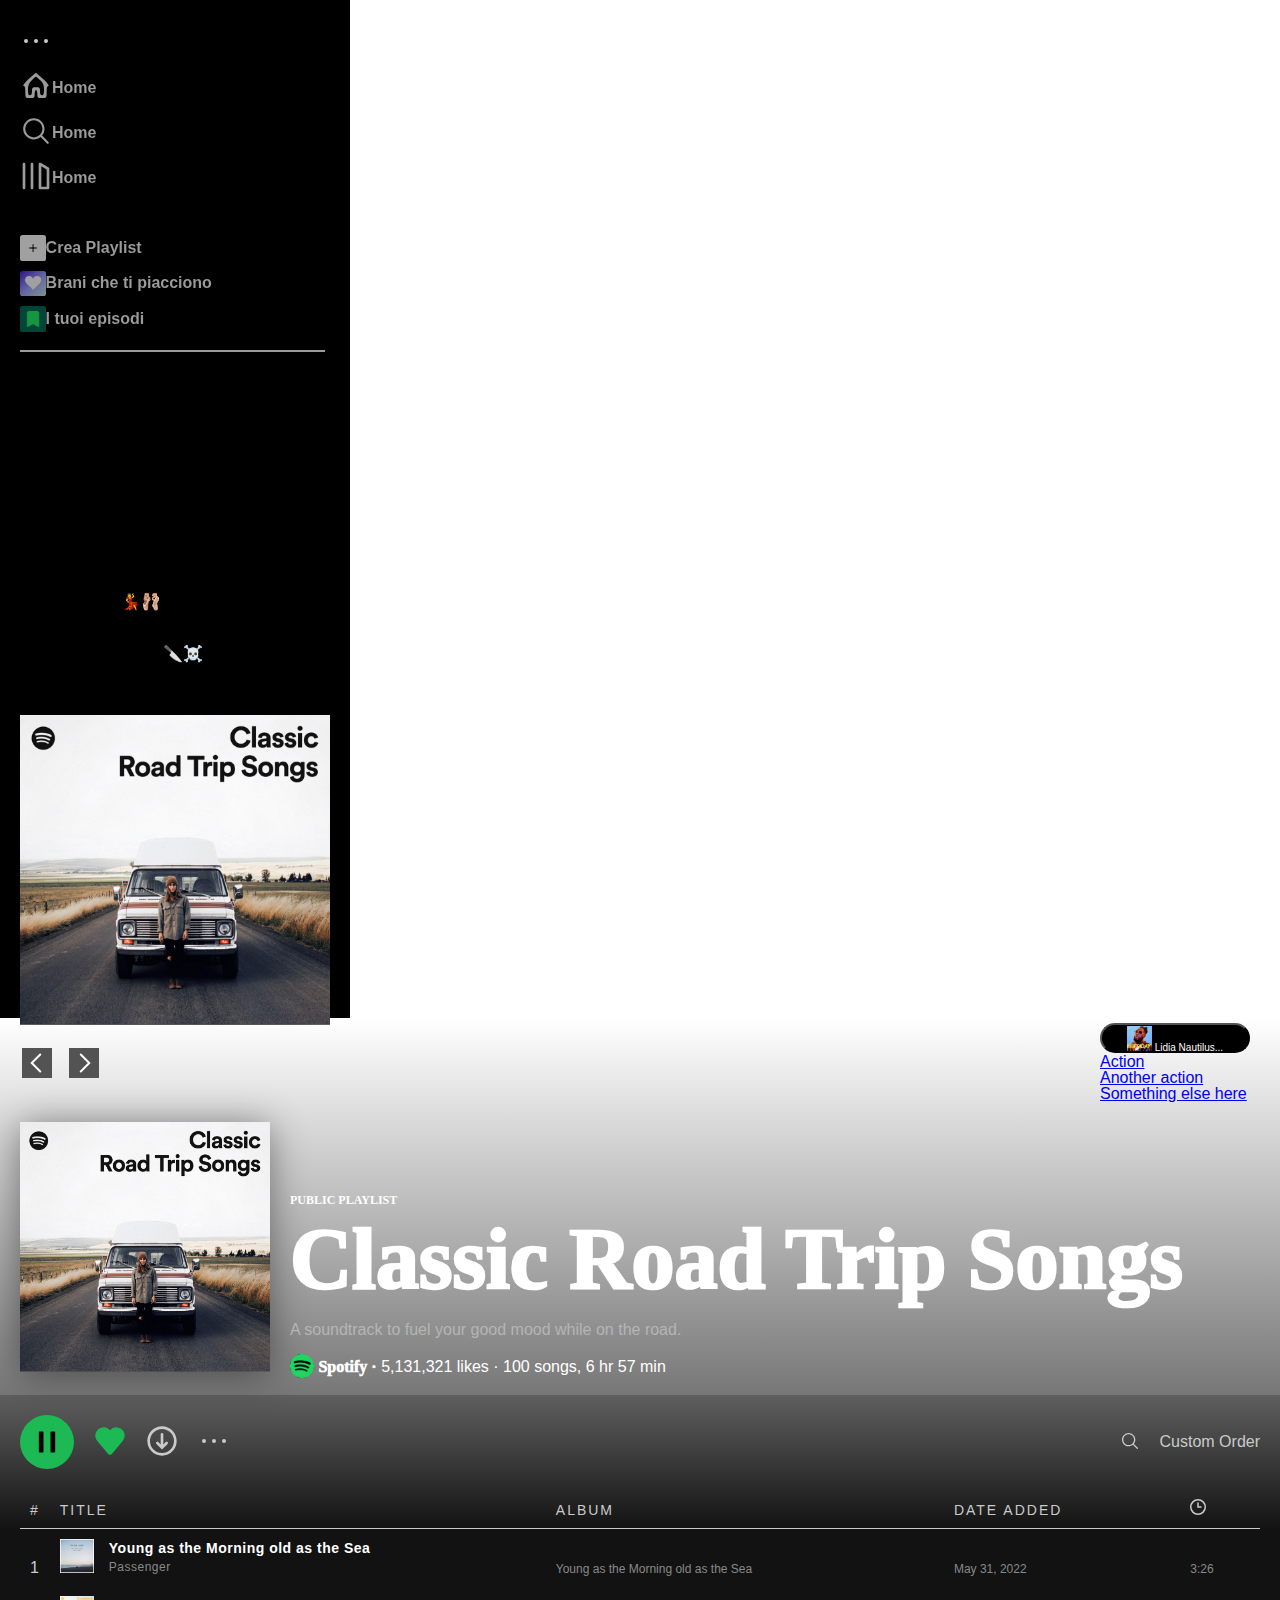
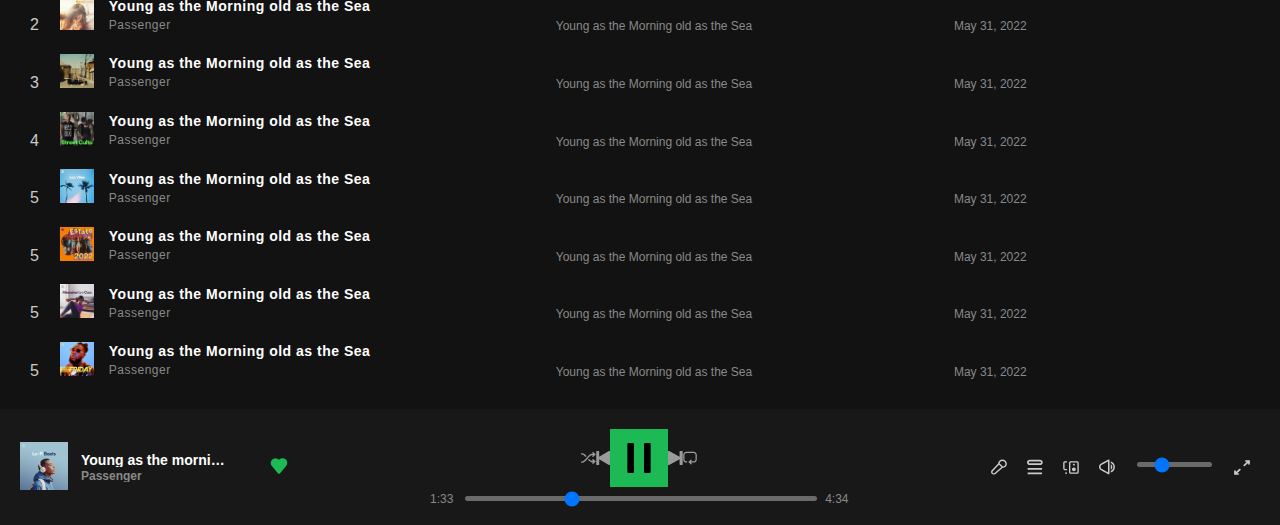
==== album.html @ cc56bc6f "asdas" ====
<!DOCTYPE html>
<html>

<head>
    <meta charset="UTF-8">
    <title>Spotify</title>
    <link rel="stylesheet" type="text/css" href="./assets/css/album.css">
    <link href="https://cdn.jsdelivr.net/npm/bootstrap@5.3.0-alpha3/dist/css/bootstrap.min.css" rel="stylesheet"
        integrity="sha384-KK94CHFLLe+nY2dmCWGMq91rCGa5gtU4mk92HdvYe+M/SXH301p5ILy+dN9+nJOZ" crossorigin="anonymous">
    
</head>

<body>
    <div class="container-fluid p-0 m-0  ">
        <main>
             <div class="d-flex fixed-center">
                <div class="left">
                <div class="menu">
                    <ul>
                        <li id="personalized-icons">
                            <i><img src="./assets/img/iconssvg/ThreeDots.svg" alt="" style="width: 2em;"></i>
                            <span></span>
                            </a>
                        </li>
                        <li id="personalized-icons" class="gray-filtered gap-3">
                            <i><img src="./assets/img/iconssvg/Home.svg" alt="" style="width: 2em;"></i>
                            <span>Home</span>
                        </li>
                        <li id="personalized-icons" class="gray-filtered gap-3">
                            <i><img src="./assets/img/iconssvg/Search.svg" alt="" style="width: 2em;"></i>
                            <span>Home</span>
                        </li>
                        <li id="personalized-icons" class="gray-filtered gap-3">
                            <i><img src="./assets/img/iconssvg/YourLibrary.svg" alt="" style="width: 2em;"></i>
                            <span>Home</span>
                        </li>
                        <div style="height:30px"></div>
                        <li id="personalized-icons" class="gap-3">
                            <i class="bi bi-plus"></i>
                            <span class="gray-filtered">Crea Playlist</span>
                        </li>
                        <li id="personalized-icons" class="gap-3">
                            <i class="bi bi-suit-heart-fill"></i>
                            <span class="gray-filtered">Brani che ti piacciono</span>
                        </li>
                        <li id="personalized-icons" class="gap-3">
                            <i class="bi bi-bookmark-fill"></i>
                            <span class="gray-filtered"> I tuoi episodi</span>
                        </li>
                        <li class="gray-filtered">
                            <hr>
                        </li>
                </div>
                <div class="menu playlists" id="play-list-populated">
                    <ul id="playListItems" class="text-white-50 ">
                        
                    </ul>
                </div>
                <div class="current-song-cover">
                    <img src="./assets/img/iconssvg/playlist-cover.png" alt="">
                </div>
            </div> 


            <div class="right container-fluid p-0">
                <div class="playlist-header">
                    <div class="playlist-top">
                        <div class="playlist-arrows">
                            <div class="arrow-container rounded-5">
                                <img src="./assets/img/iconssvg/LeftArrow.svg" alt="">
                            </div>
                            <div class="arrow-container rounded-5">
                                <img src="./assets/img/iconssvg/RightArrow.svg" alt="">
                            </div>
                        </div>
                        <div class="playlist-top-email">
                            <div class="dropdown" id="avatarNav">
                                <button class="btn dropdown-toggle d-flex align-items-center justify-content-between"
                                    type="button" data-bs-toggle="dropdown" aria-expanded="false" id="bgDropProfile">
                                    <span><img src="assets/img/main/image-17.jpg" id="avatar" width="25"
                                            class="rounded-circle"> Lidia
                                        Nautilus... </span>
                                </button>
                                <ul class="dropdown-menu">
                                    <li><a class="dropdown-item" href="#">Action</a></li>
                                    <li><a class="dropdown-item" href="#">Another action</a></li>
                                    <li><a class="dropdown-item" href="#">Something else here</a></li>
                                </ul>
                            </div>
                        </div>
                    </div>
                    <div class="playlist-content container-fluid p-3">
                        <div class="playlist-cover">
                            <img src="./assets/img/iconssvg/playlist-cover.png" alt="">
                        </div>
                        <div class="playlist-info">
                            <div class="playlist-public"> PUBLIC PLAYLIST</div>
                            <div class="playlist-title">Classic Road Trip Songs</div>
                            <div class="playlist-description">A soundtrack to fuel your good mood while on the road.
                            </div>
                            <div style="height: 10px;"></div>
                            <div class="playlist-stats">
                                <img src="./assets/img/iconssvg/spotify-logo.png" width="24px" height="24px" alt="">
                                <span> Spotify ·</span>
                                <span>5,131,321 likes · </span>
                                <span>100 songs, </span>
                                <span>6 hr 57 min </span>
                            </div>
                        </div>
                    </div>

                </div>
                <div class="playlist-songs-container">
                    <div class="playlist-buttons">
                        <div class="playlist-buttons-left">
                            <div class="playlist-buttons-resume-pause">
                                <img src="./assets/img/iconssvg/Pause.svg" alt="">
                            </div>
                            <div class="playlist-buttons-like">
                                <img src="./assets/img/iconssvg/FiiledLike.svg" alt="" class="spotify-color">
                            </div>
                            <div class="playlist-buttons-download">
                                <img src="./assets/img/iconssvg/Download.svg" alt="">
                            </div>
                            <div class="playlist-buttons-three-dot">
                                <img src="./assets/img/iconssvg/ThreeDots.svg" alt="">
                            </div>
                        </div>
                        <div class="playlist-buttons-right">
                            <div class="playlist-buttons-search">
                                <img src="./assets/img/iconssvg/Search.svg" alt="">
                            </div>
                            <div class="playlist-buttons-order">
                                Custom Order
                            </div>
                        </div>
                    </div>
                    <div class="playlist-songs container-lg-fluid col col-md-12 col-sm-10" id="table-cards-info-artist">
                        <table id="table-cards-info-artist">
                            <tr>
                                <th>#</th>
                                <th>Title</th>
                                <th>Album</th>
                                <th>Date Added</th>
                                <th>
                                    <img src="./assets/img/iconssvg/Duration.svg" alt="">
                                </th>
                            </tr>
                            <tr>
                                <td>1</td>
                                <td class="song-title">
                                    <div class="song-image">
                                        <img src="./assets/img/iconssvg/song-cover.jpeg" alt="">
                                    </div>
                                    <div class="song-name-album">
                                        <div class="song-name">Young as the Morning old as the Sea</div>
                                        <div class="song-artist">Passenger</div>
                                    </div>
                                </td>
                                <td class="song-album">Young as the Morning old as the Sea</td>
                                <td class="song-date-added">May 31, 2022</td>
                                <td class="song-duration">
                                    3:26
                                </td>
                            </tr>

                            <tr>
                                <td>2</td>
                                <td class="song-title">
                                    <div class="song-image">
                                        <img src="./assets/img/main/image-10.jpg" alt="">
                                    </div>
                                    <div class="song-name-album">
                                        <div class="song-name">Young as the Morning old as the Sea</div>
                                        <div class="song-artist">Passenger</div>
                                    </div>
                                </td>
                                <td class="song-album">Young as the Morning old as the Sea</td>
                                <td class="song-date-added">May 31, 2022</td>
                                <td>
                                </td>
                            </tr>
                            <tr>
                                <td>3</td>
                                <td class="song-title">
                                    <div class="song-image">
                                        <img src="./assets/img/main/image-12.jpg" alt="">
                                    </div>
                                    <div class="song-name-album">
                                        <div class="song-name">Young as the Morning old as the Sea</div>
                                        <div class="song-artist">Passenger</div>
                                    </div>
                                </td>
                                <td class="song-album">Young as the Morning old as the Sea</td>
                                <td class="song-date-added">May 31, 2022</td>
                                <td>
                                </td>
                            </tr>
                            <tr>
                                <td>4</td>
                                <td class="song-title">
                                    <div class="song-image">
                                        <img src="./assets/img/main/image-19.jpg" alt="">
                                    </div>
                                    <div class="song-name-album">
                                        <div class="song-name">Young as the Morning old as the Sea</div>
                                        <div class="song-artist">Passenger</div>
                                    </div>
                                </td>
                                <td class="song-album">Young as the Morning old as the Sea</td>
                                <td class="song-date-added">May 31, 2022</td>
                                <td>
                                </td>
                            </tr>
                            <tr>
                                <td>5</td>
                                <td class="song-title">
                                    <div class="song-image">
                                        <img src="./assets/img/main/image-6.jpg" alt="">
                                    </div>
                                    <div class="song-name-album">
                                        <div class="song-name">Young as the Morning old as the Sea</div>
                                        <div class="song-artist">Passenger</div>
                                    </div>
                                </td>
                                <td class="song-album">Young as the Morning old as the Sea</td>
                                <td class="song-date-added">May 31, 2022</td>
                                <td>
                                </td>
                            </tr>
                            <tr>
                                <td>5</td>
                                <td class="song-title">
                                    <div class="song-image">
                                        <img src="./assets/img/main/image-18.jpg" alt="">
                                    </div>
                                    <div class="song-name-album">
                                        <div class="song-name">Young as the Morning old as the Sea</div>
                                        <div class="song-artist">Passenger</div>
                                    </div>
                                </td>
                                <td class="song-album">Young as the Morning old as the Sea</td>
                                <td class="song-date-added">May 31, 2022</td>
                                <td>
                                </td>
                            </tr>
                            <tr>
                                <td>5</td>
                                <td class="song-title">
                                    <div class="song-image">
                                        <img src="./assets/img/main/image-14.jpg" alt="">
                                    </div>
                                    <div class="song-name-album">
                                        <div class="song-name">Young as the Morning old as the Sea</div>
                                        <div class="song-artist">Passenger</div>
                                    </div>
                                </td>
                                <td class="song-album">Young as the Morning old as the Sea</td>
                                <td class="song-date-added">May 31, 2022</td>
                                <td>
                                </td>
                            </tr>
                            <tr>
                                <td>5</td>
                                <td class="song-title">
                                    <div class="song-image">
                                        <img src="./assets/img/main/image-17.jpg" alt="">
                                    </div>
                                    <div class="song-name-album">
                                        <div class="song-name">Young as the Morning old as the Sea</div>
                                        <div class="song-artist">Passenger</div>
                                    </div>
                                </td>
                                <td class="song-album">Young as the Morning old as the Sea</td>
                                <td class="song-date-added">May 31, 2022</td>
                                <td>
                                </td>
                            </tr>
                        </table>
                    </div>
                </div>
            </div>
        </div>
        </main>
       
    </div>
    <footer>
        <div class="footer-player fixed-bottom container-fluid">
            <div class="footer-player-left">
                <div>
                  <img src="assets/img/search/image-10.jpg" alt="" style="width: 3em;">
                </div>
                <div class="footer-player-left-song">
                  <div>
                    <div class="product-title">
                      <p class="footer-player-left-song-name m-0">Young as the mornign sun </p>
                      <p class="footer-player-left-song-artist m-0">Passenger</p>
                    </div>
                  </div>
                </div>
                <div class="footer-player-left-like">
                  <img src="./assets/img/iconssvg/FiiledLike.svg" alt="" class="spotify-color" style="height: 18px; width: 18px;">
                </div>
              </div>
            <div class="footer-player-middle">
                <div class="footer-player-middle-buttons gap-4 align-items-center">
                    <img src="./assets/img/iconssvg/Shuffle.svg" alt="" class="gray-filtered">
                    <img src="./assets/img/iconssvg/Previous.svg" alt="" class="gray-filtered">
                    <img src="./assets/img/iconssvg/Pause.svg" alt="" id="pause-button" class="rounded-5">
                    <img src="./assets/img/iconssvg/Next.svg" alt="" class="gray-filtered">
                    <img src="./assets/img/iconssvg/Repeat.svg" alt="" class="gray-filtered">
                </div>
                <div class="footer-player-middle-slider">
                    <div class="player-time">1:33</div>
                    <div class="player-slider">
                        <input type="range" min="1" max="100" value="30">
                    </div>
                    <div class="player-time">4:34</div>
                </div>
            </div>
            
                
           
            <div class="footer-player-right">
                <div class="footer-player-right-buttons">
                    <img src="./assets/img/iconssvg/Lyrics.svg" alt="">
                    <img src="./assets/img/iconssvg/Queue.svg" class="filtered-img" alt="">
                    <img src="./assets/img/iconssvg/Connect to a device.svg" class="filtered-img" alt="">
                    <img src="./assets/img/iconssvg/Volume.svg" class="filtered-img" alt="">
                    <div class="player-slider" style="margin-right: 20px; width: 200px;">
                        <input type="range" min="1" max="100" value="30" style="width:75px; position: relative; top:-5px;">
                    </div>
                    <img src="./assets/img/iconssvg/Full screen.svg" class="filtered-img" alt="">
                </div>
            </div>
        </div>
    </footer>
<script src="https://cdn.jsdelivr.net/npm/bootstrap@5.3.0-alpha3/dist/js/bootstrap.bundle.min.js" integrity="sha384-ENjdO4Dr2bkBIFxQpeoTz1HIcje39Wm4jDKdf19U8gI4ddQ3GYNS7NTKfAdVQSZe" crossorigin="anonymous"></script>
    <script src="./assets/script_pag_2.js"></script>
</body>

</html>
---- assets/css/album.css ----
@import url("https://cdn.jsdelivr.net/npm/bootstrap-icons@1.10.5/font/bootstrap-icons.css");

html, body, div, span, applet, object, iframe,
h1, h2, h3, h4, h5, h6, p, blockquote, pre,
a, abbr, acronym, address, big, cite, code,
del, dfn, em, font, img, ins, kbd, q, s, samp,
small, strike, strong, sub, sup, tt, var,
b, u, i, center,
dl, dt, dd, ol, ul, li,
fieldset, form, label, legend,
table, caption, tbody, tfoot, thead, tr, th, td {
	margin: 0;
	padding: 0;
	border: 0;
	outline: 0;
	font-size: 100%;
	vertical-align: baseline;
	background: transparent;
}
body {
	line-height: 1;
}
ol, ul {
	list-style: none;
}
blockquote, q {
	quotes: none;
}
blockquote:before, blockquote:after,
q:before, q:after {
	content: '';
	content: none;
}
/* remember to define focus styles! */
:focus {
	outline: 0;
}
/* remember to highlight inserts somehow! */
ins {
	text-decoration: none;
}
del {
	text-decoration: line-through;
}
/* tables still need 'cellspacing="0"' in the markup */
table {
	border-collapse: collapse;
	border-spacing: 0;
}
@font-face {
  font-family: "Circular";
  src: url(../fonts/CircularStd-Light.otf);
  font-weight: 300;
  font-style: normal;
}
@font-face {
  font-family: "Circular";
  src: url(../fonts/CircularStd-LightItalic.otf);
  font-weight: 300;
  font-style: italic;
}
@font-face {
  font-family: "Circular";
  src: url(../fonts/CircularStd-Book.otf);
  font-weight: 400;
  font-style: normal;
}
@font-face {
  font-family: "Circular";
  src: url(../fonts/CircularStd-BookItalic.otf);
  font-weight: 400;
  font-style: italic;
}
@font-face {
  font-family: "Circular";
  src: url(../fonts/CircularStd-Medium.otf);
  font-weight: 500;
  font-style: normal;
}
@font-face {
  font-family: "Circular";
  src: url(../fonts/CircularStd-MediumItalic.otf);
  font-weight: 500;
  font-style: italic;
}
@font-face {
  font-family: "Circular";
  src: url(../fonts/CircularStd-MediumItalic.otf);
  font-weight: 500;
  font-style: italic;
}
@font-face {
  font-family: "Circular";
  src: url(../fonts/CircularStd-Bold.otf);
  font-weight: 700;
  font-style: normal;
}
@font-face {
  font-family: "Circular";
  src: url(../fonts/CircularStd-BoldItalic.otf);
  font-weight: 700;
  font-style: italic;
}
@font-face {
  font-family: "Circular";
  src: url(../fonts/CircularStd-Black.otf);
  font-weight: 900;
  font-style: normal;
}
@font-face {
  font-family: "Circular";
  src: url(../fonts/CircularStd-BlackItalic.otf);
  font-weight: 900;
  font-style: italic;
}

:root {
  --spotify-green: #1db954;
  --footer-height: 40px;
}
html,
body,
* {
  -webkit-app-region: drag;
  cursor: default;
}

body {
  box-sizing: border-box;
  margin: 0;
  padding: 0;
  width: 100%;
  font-family: "Gotham SSm A", "Gotham SSm B", "Helvetica Neue", Helvetica,
    Arial, sans-serif;
}

.left {
  box-sizing: border-box;
  background-color: black;
  position: relative;
  width: 350px;
  left: 0;
  bottom: 0;
  top: 0;
  font-size: 16px;
  font-weight: 500;
  padding: 20px;
  display: flex;
  flex-direction: column;
}
#personalized-icons {
  display: flex;
  align-items: center;
}
#play-list-populated ul {
  height: 320px;
  width: 50vh;
  overflow: hidden;
  overflow-y: scroll;
}

.bi-suit-heart-fill {
  border: 1px solid hidden;
  border-radius: 10%;
  width: 1.6em;
  height: 1.6em;
  display: flex;
  justify-content: center;
  align-items: center;
  color: rgba(160, 160, 160, 225);
  background: rgb(45, 20, 139);
  background: linear-gradient(
    140deg,
    rgba(45, 20, 139, 1) 0%,
    rgba(99, 100, 160, 1) 50%,
    rgba(126, 148, 144, 1) 100%
  );
}
.bi-bookmark-fill {
  border: 1px solid hidden;
  border-radius: 10%;
  width: 1.6em;
  height: 1.6em;
  display: flex;
  justify-content: center;
  align-items: center;
  color: #149643;
  background-color: #004537;
}
.bi-plus {
  border: 1px solid hidden;
  border-radius: 10%;
  width: 1.6em;
  height: 1.6em;
  display: flex;
  justify-content: center;
  align-items: center;
  color: black;
  background-color: rgba(160, 160, 160, 225);
}

.menu {
  display: flex;
  flex-direction: row;
  position: relative;
}

.gray-filtered {
  filter: invert(0.5) sepia(70) saturate(0) hue-rotate(0deg);
}

.menu ul {
  width: 100%;
  font-weight: 700;
}

.menu ul li img {
  width: 24px;
}
.menu ul li {
  padding: 5px;
}

.menu ul li a {
  text-decoration: none;
  color: gray;
}
.menu ul * {
  cursor: pointer;
}

.menu ul li a span {
  position: relative;
  top: -5px;
  left: 8px;
}

.menu ul li:first-child() a img {
  filter: invert(0.5) sepia(0) saturate(89) hue-rotate(75deg) !important;
}
.menu li:first-child span {
  color: white !important;
}

.menu ul {
  list-style-type: none;
  margin: 0;
  padding: 0;
  overflow: hidden;
}

.menu li {
  padding-left: 0 !important;
}

.playlists {
  font-weight: 400 !important;
}

.playlists ul li a span {
  left: 0px;
}

.current-song-cover img {
  position: relative;
  width: 100%;
  top: 30px;
  left: 0;
}

.container {
  display: flex;
  flex-direction: row;
}

.arrow-container {
  width: 30px;
  height: 30px;
  background-color: #434343;
  display: flex;
  justify-content: center;
  align-items: center;
}

.playlist-arrows {
  display: flex;
  align-items: center;
}

.arrow-container {
  margin-right: 15px !important;
  margin-top: 0;
}

.playlist-top {
  display: flex;
  justify-content: space-between;
  align-items: center;
}

.playlist-header {
  padding: 20px;
  padding-top: 5px;
}

#avatarNav {
  margin-right: 10px;
}
#bgDropProfile {
  border-radius: 50px;
  height: 30px;
  width: 150px;
  font-size: 10px;
  background-color: black;
  color: white;
}


.playlist-header .arrow-container {
  background-color: #535353;
  margin: 2px;
}

.playlist-top-email span {
  padding: 0 10px;
}

.playlist-header {
  background: rgb(255, 255, 255);
  background: linear-gradient(
    180deg,
    rgba(255, 255, 255, 1) 0%,
    rgba(119, 119, 119, 1) 100%
  );
}

.playlist-content {
  display: flex;
  flex-direction: row;
  align-items: flex-end;
  margin-top: 20px;
}

.playlist-cover img {
  width: 250px;
  height: 250px;
  box-shadow: 0px 2px 35px -1px rgba(0, 0, 0, 0.45);
  -webkit-box-shadow: 0px 2px 35px -1px rgba(0, 0, 0, 0.45);
  -moz-box-shadow: 0px 2px 35px -1px rgba(0, 0, 0, 0.45);
}

.playlist-info {
  color: white;
  padding-left: 20px;
}

.playlist-public {
  font-size: 12px;
  font-weight: 600;
  font-family: "AvenirLTStd-Black";
}

.playlist-title {
  font-size: 86px;
  font-weight: 1000;

  margin-top: 10px;
  font-family: "AvenirLTStd-Black";
}

.playlist-description {
  font-size: 16px;
  font-weight: 400;
  margin-top: 20px;
  color: #b5b5b5;
}

.playlist-stats img {
  position: relative;
  top: 6px;
}

.playlist-stats span:first-of-type {
  font-weight: 1000;
  font-family: "AvenirLTStd-Black";
}

.playlist-buttons-left,
.playlist-buttons-right {
  display: flex;
  align-items: center;
  justify-content: center;
}

.playlist-buttons-resume-pause {
  background-color: var(--spotify-green);
  width: 54px;
  height: 54px;
  border-radius: 50%;
  display: flex;
  justify-content: center;
  align-items: center;
}

.playlist-buttons-like svg path {
  fill: var(--spotify-green);
}

.playlist-buttons-like {
  margin-left: 20px;
}

.playlist-songs-container {

  padding: 20px;
  background: rgb(95, 95, 95);
  background: linear-gradient(
    180deg,
    rgba(95, 95, 95, 1) 0%,
    rgba(18, 18, 18, 1) 22%,
    rgba(18, 18, 18, 1) 100%
  );
}
#table-cards-info-artist {
  height: 500px;
}
#table-cards-info-artist {
  overflow: hidden;
  overflow-y: scroll;
}

.playlist-buttons-download,
.playlist-buttons-three-dot {
  margin-left: 20px;
}

.playlist-buttons-download svg path,
.playlist-buttons-three-dot svg path,
.playlist-buttons-search svg path {
  fill: #cacaca;
}

.playlist-buttons {
  display: flex;
  justify-content: space-between;
}

.playlist-buttons-order {
  color: #cacaca;
}

.playlist-buttons-order {
  padding-left: 20px;
}

.playlist-songs {
  margin-top: 20px;
}

.playlist-songs table {
  border-collapse: collapse;
  width: 100%;
}

.playlist-songs table tr td,
.playlist-songs table tr th {
  padding: 10px;
  color: #cacaca;
}

.playlist-songs table tr th {
  font-weight: 600;
  font-size: 14px;
  text-transform: uppercase;
  font-weight: 200;
  letter-spacing: 2px;
}

.playlist-songs table tr:first-of-type {
  border-bottom: 1px solid #cacaca;
}

.playlist-songs table th {
  text-align: left;
}

.playlist-songs table tr th:first-child {
  width: 2%;
}

.playlist-songs table tr th:nth-child(2) {
  width: 40%;
}

.song-image img {
  width: 34px;
  height: 34px;
}

.song-title {
  display: flex;
  align-items: center;
  flex-direction: row;
}

.song-name-album {
  padding-left: 15px;
  letter-spacing: 0.5px;
}

.song-name,
.footer-player-left-song-name {
  font-weight: 700;
  font-size: 14px;
  color: white;
}

.song-artist,
.song-album,
.song-date-added,
.footer-player-left-song-artist,
.player-time,
.song-duration {
  font-size: 12px;
  margin-top: 6px;
  color: #898989 !important;
}

.footer-player {
  display: flex;
  justify-content: space-between;
  align-items: center;
  padding: 20px;
  gap: 2;
  background-color: #181818;
  bottom: 0;
  width: 100%;
  height: 8%;
}
.product-title {
  white-space: nowrap;
  overflow: hidden;
  font-weight: 600;
  font-size: xl-large;
  padding: 10px;
  margin: 0;
}
.product-title p {
  margin: 3px;
  white-space: nowrap;
  overflow: hidden;
  text-overflow: ellipsis;
  width: 80%;
}

.footer-player-left-like svg path {
  fill: var(--spotify-green);
}

.footer-player-left {
  display: flex;
  align-items: center;
}

.footer-player-middle {
  width: 100%;
  display: flex;
  justify-content: center;
  flex-direction: column;
}

.footer-player-middle-buttons img {
  width: 0.9em;
}

.footer-player-middle-buttons,
.footer-player-middle-slider {
  display: flex;
  justify-content: center;
}

.pause-button {
  position: relative;
  display: inline-block;
  width: 36px !important;
  height: 36px !important;
  background-color: var(--spotify-green) !important;
  border-radius: 50%;
  margin: 0 8px;
  top: 4px;
}

.pause-button img {
  position: relative;
  max-width: 24px !important;
  max-height: 24px !important;
  filter: none !important;
  left: -4px;
  top: -4px;
}

.player-slider {
  width: 50% !important;
}
.player-slider input {
  width: 100%;
  height: 5px;
  background-color: #6a6a6a;
  border-radius: 5px;
  position: relative;
  border: none;
  -webkit-appearance: var(--spotify-green);
}

.footer-player-middle-slider {
  display: flex;
  align-items: center;
}

.player-time {
  padding: 0 10px;
}

.footer-player-right-buttons {
  display: flex;
  align-items: center;
  justify-content: center;
  padding-right: 30px;
}

.footer-player-right-buttons img {
  margin-right: 20px;
  width: 16px;
}
.footer-image-player-on {
  width: 2em;
}
#pause-button {
  width: 2.5em;
  padding: 9px;
  background-color: #1db954;
}
#footer-player-left-song-img img {
  width: 4em;
}
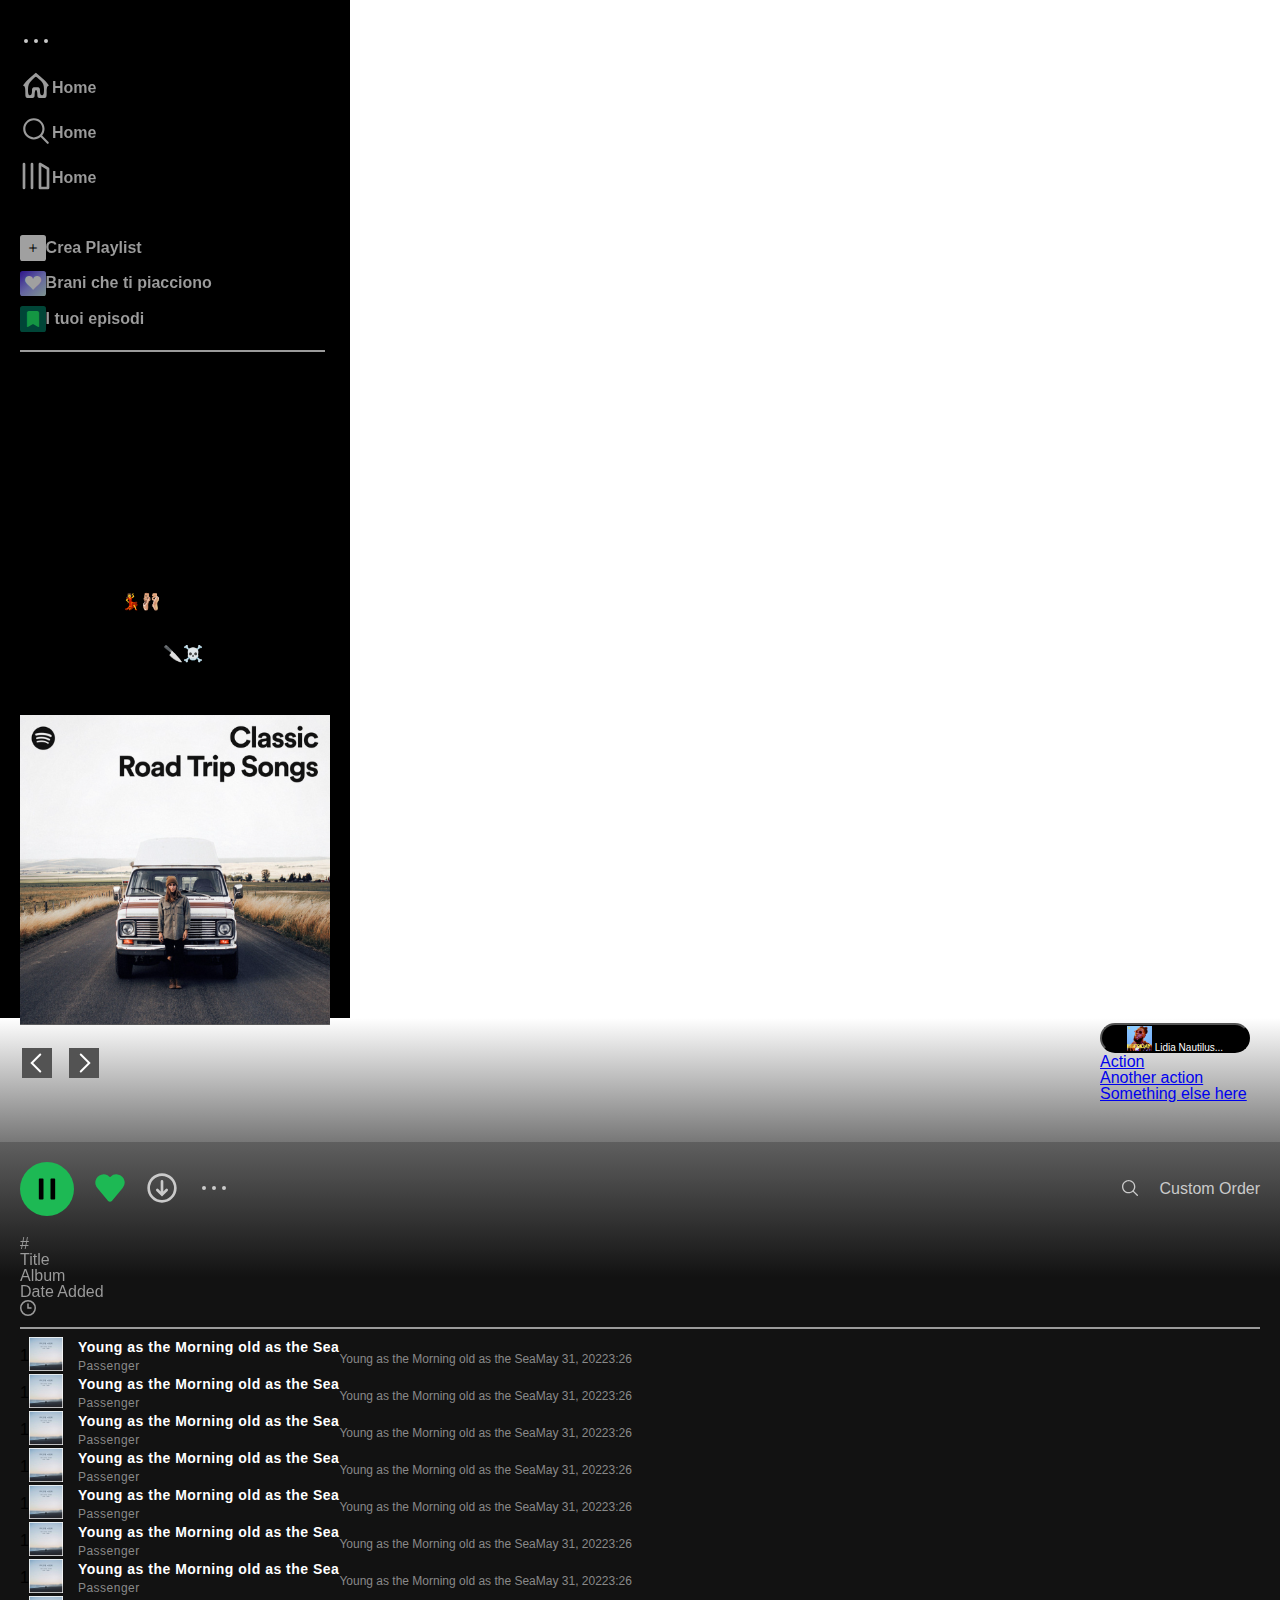
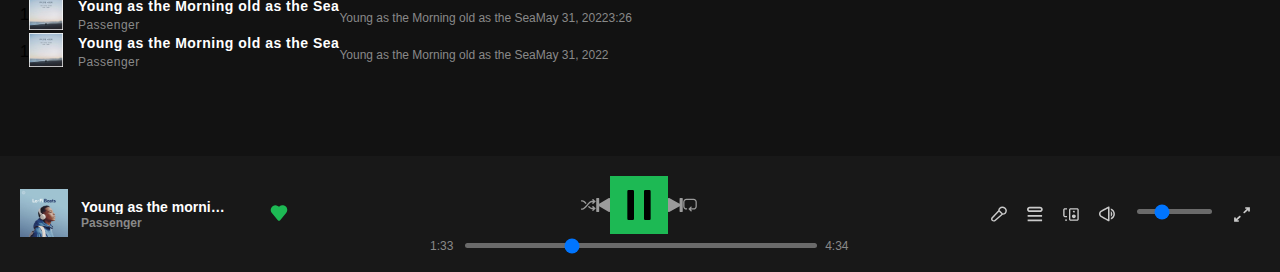
==== commit 2c50878f: "ci siam quasi" ====
--- a/album.html
+++ b/album.html
@@ -7,301 +7,319 @@
     <link rel="stylesheet" type="text/css" href="./assets/css/album.css">
     <link href="https://cdn.jsdelivr.net/npm/bootstrap@5.3.0-alpha3/dist/css/bootstrap.min.css" rel="stylesheet"
         integrity="sha384-KK94CHFLLe+nY2dmCWGMq91rCGa5gtU4mk92HdvYe+M/SXH301p5ILy+dN9+nJOZ" crossorigin="anonymous">
-    
+
 </head>
 
 <body>
+    <header>
+
+    </header>
     <div class="container-fluid p-0 m-0  ">
         <main>
-             <div class="d-flex fixed-center">
+            <div class="d-flex fixed-center">
                 <div class="left">
-                <div class="menu">
-                    <ul>
-                        <li id="personalized-icons">
-                            <i><img src="./assets/img/iconssvg/ThreeDots.svg" alt="" style="width: 2em;"></i>
-                            <span></span>
-                            </a>
-                        </li>
-                        <li id="personalized-icons" class="gray-filtered gap-3">
-                            <i><img src="./assets/img/iconssvg/Home.svg" alt="" style="width: 2em;"></i>
-                            <span>Home</span>
-                        </li>
-                        <li id="personalized-icons" class="gray-filtered gap-3">
-                            <i><img src="./assets/img/iconssvg/Search.svg" alt="" style="width: 2em;"></i>
-                            <span>Home</span>
-                        </li>
-                        <li id="personalized-icons" class="gray-filtered gap-3">
-                            <i><img src="./assets/img/iconssvg/YourLibrary.svg" alt="" style="width: 2em;"></i>
-                            <span>Home</span>
-                        </li>
-                        <div style="height:30px"></div>
-                        <li id="personalized-icons" class="gap-3">
-                            <i class="bi bi-plus"></i>
-                            <span class="gray-filtered">Crea Playlist</span>
-                        </li>
-                        <li id="personalized-icons" class="gap-3">
-                            <i class="bi bi-suit-heart-fill"></i>
-                            <span class="gray-filtered">Brani che ti piacciono</span>
-                        </li>
-                        <li id="personalized-icons" class="gap-3">
-                            <i class="bi bi-bookmark-fill"></i>
-                            <span class="gray-filtered"> I tuoi episodi</span>
-                        </li>
-                        <li class="gray-filtered">
-                            <hr>
-                        </li>
-                </div>
-                <div class="menu playlists" id="play-list-populated">
-                    <ul id="playListItems" class="text-white-50 ">
-                        
-                    </ul>
-                </div>
-                <div class="current-song-cover">
-                    <img src="./assets/img/iconssvg/playlist-cover.png" alt="">
-                </div>
-            </div> 
-
-
-            <div class="right container-fluid p-0">
-                <div class="playlist-header">
-                    <div class="playlist-top">
-                        <div class="playlist-arrows">
-                            <div class="arrow-container rounded-5">
-                                <img src="./assets/img/iconssvg/LeftArrow.svg" alt="">
-                            </div>
-                            <div class="arrow-container rounded-5">
-                                <img src="./assets/img/iconssvg/RightArrow.svg" alt="">
-                            </div>
-                        </div>
-                        <div class="playlist-top-email">
-                            <div class="dropdown" id="avatarNav">
-                                <button class="btn dropdown-toggle d-flex align-items-center justify-content-between"
-                                    type="button" data-bs-toggle="dropdown" aria-expanded="false" id="bgDropProfile">
-                                    <span><img src="assets/img/main/image-17.jpg" id="avatar" width="25"
-                                            class="rounded-circle"> Lidia
-                                        Nautilus... </span>
-                                </button>
-                                <ul class="dropdown-menu">
-                                    <li><a class="dropdown-item" href="#">Action</a></li>
-                                    <li><a class="dropdown-item" href="#">Another action</a></li>
-                                    <li><a class="dropdown-item" href="#">Something else here</a></li>
-                                </ul>
-                            </div>
-                        </div>
-                    </div>
-                    <div class="playlist-content container-fluid p-3">
-                        <div class="playlist-cover">
-                            <img src="./assets/img/iconssvg/playlist-cover.png" alt="">
-                        </div>
-                        <div class="playlist-info">
-                            <div class="playlist-public"> PUBLIC PLAYLIST</div>
-                            <div class="playlist-title">Classic Road Trip Songs</div>
-                            <div class="playlist-description">A soundtrack to fuel your good mood while on the road.
-                            </div>
-                            <div style="height: 10px;"></div>
-                            <div class="playlist-stats">
-                                <img src="./assets/img/iconssvg/spotify-logo.png" width="24px" height="24px" alt="">
-                                <span> Spotify ·</span>
-                                <span>5,131,321 likes · </span>
-                                <span>100 songs, </span>
-                                <span>6 hr 57 min </span>
-                            </div>
-                        </div>
-                    </div>
-
-                </div>
-                <div class="playlist-songs-container">
-                    <div class="playlist-buttons">
-                        <div class="playlist-buttons-left">
-                            <div class="playlist-buttons-resume-pause">
-                                <img src="./assets/img/iconssvg/Pause.svg" alt="">
-                            </div>
-                            <div class="playlist-buttons-like">
-                                <img src="./assets/img/iconssvg/FiiledLike.svg" alt="" class="spotify-color">
-                            </div>
-                            <div class="playlist-buttons-download">
-                                <img src="./assets/img/iconssvg/Download.svg" alt="">
-                            </div>
-                            <div class="playlist-buttons-three-dot">
-                                <img src="./assets/img/iconssvg/ThreeDots.svg" alt="">
-                            </div>
-                        </div>
-                        <div class="playlist-buttons-right">
-                            <div class="playlist-buttons-search">
-                                <img src="./assets/img/iconssvg/Search.svg" alt="">
-                            </div>
-                            <div class="playlist-buttons-order">
-                                Custom Order
-                            </div>
-                        </div>
-                    </div>
-                    <div class="playlist-songs container-lg-fluid col col-md-12 col-sm-10" id="table-cards-info-artist">
-                        <table id="table-cards-info-artist">
-                            <tr>
-                                <th>#</th>
-                                <th>Title</th>
-                                <th>Album</th>
-                                <th>Date Added</th>
-                                <th>
-                                    <img src="./assets/img/iconssvg/Duration.svg" alt="">
-                                </th>
-                            </tr>
-                            <tr>
-                                <td>1</td>
-                                <td class="song-title">
-                                    <div class="song-image">
-                                        <img src="./assets/img/iconssvg/song-cover.jpeg" alt="">
-                                    </div>
-                                    <div class="song-name-album">
-                                        <div class="song-name">Young as the Morning old as the Sea</div>
-                                        <div class="song-artist">Passenger</div>
-                                    </div>
-                                </td>
-                                <td class="song-album">Young as the Morning old as the Sea</td>
-                                <td class="song-date-added">May 31, 2022</td>
-                                <td class="song-duration">
-                                    3:26
-                                </td>
-                            </tr>
-
-                            <tr>
-                                <td>2</td>
-                                <td class="song-title">
-                                    <div class="song-image">
-                                        <img src="./assets/img/main/image-10.jpg" alt="">
-                                    </div>
-                                    <div class="song-name-album">
-                                        <div class="song-name">Young as the Morning old as the Sea</div>
-                                        <div class="song-artist">Passenger</div>
-                                    </div>
-                                </td>
-                                <td class="song-album">Young as the Morning old as the Sea</td>
-                                <td class="song-date-added">May 31, 2022</td>
-                                <td>
-                                </td>
-                            </tr>
-                            <tr>
-                                <td>3</td>
-                                <td class="song-title">
-                                    <div class="song-image">
-                                        <img src="./assets/img/main/image-12.jpg" alt="">
-                                    </div>
-                                    <div class="song-name-album">
-                                        <div class="song-name">Young as the Morning old as the Sea</div>
-                                        <div class="song-artist">Passenger</div>
-                                    </div>
-                                </td>
-                                <td class="song-album">Young as the Morning old as the Sea</td>
-                                <td class="song-date-added">May 31, 2022</td>
-                                <td>
-                                </td>
-                            </tr>
-                            <tr>
-                                <td>4</td>
-                                <td class="song-title">
-                                    <div class="song-image">
-                                        <img src="./assets/img/main/image-19.jpg" alt="">
-                                    </div>
-                                    <div class="song-name-album">
-                                        <div class="song-name">Young as the Morning old as the Sea</div>
-                                        <div class="song-artist">Passenger</div>
-                                    </div>
-                                </td>
-                                <td class="song-album">Young as the Morning old as the Sea</td>
-                                <td class="song-date-added">May 31, 2022</td>
-                                <td>
-                                </td>
-                            </tr>
-                            <tr>
-                                <td>5</td>
-                                <td class="song-title">
-                                    <div class="song-image">
-                                        <img src="./assets/img/main/image-6.jpg" alt="">
-                                    </div>
-                                    <div class="song-name-album">
-                                        <div class="song-name">Young as the Morning old as the Sea</div>
-                                        <div class="song-artist">Passenger</div>
-                                    </div>
-                                </td>
-                                <td class="song-album">Young as the Morning old as the Sea</td>
-                                <td class="song-date-added">May 31, 2022</td>
-                                <td>
-                                </td>
-                            </tr>
-                            <tr>
-                                <td>5</td>
-                                <td class="song-title">
-                                    <div class="song-image">
-                                        <img src="./assets/img/main/image-18.jpg" alt="">
-                                    </div>
-                                    <div class="song-name-album">
-                                        <div class="song-name">Young as the Morning old as the Sea</div>
-                                        <div class="song-artist">Passenger</div>
-                                    </div>
-                                </td>
-                                <td class="song-album">Young as the Morning old as the Sea</td>
-                                <td class="song-date-added">May 31, 2022</td>
-                                <td>
-                                </td>
-                            </tr>
-                            <tr>
-                                <td>5</td>
-                                <td class="song-title">
-                                    <div class="song-image">
-                                        <img src="./assets/img/main/image-14.jpg" alt="">
-                                    </div>
-                                    <div class="song-name-album">
-                                        <div class="song-name">Young as the Morning old as the Sea</div>
-                                        <div class="song-artist">Passenger</div>
-                                    </div>
-                                </td>
-                                <td class="song-album">Young as the Morning old as the Sea</td>
-                                <td class="song-date-added">May 31, 2022</td>
-                                <td>
-                                </td>
-                            </tr>
-                            <tr>
-                                <td>5</td>
-                                <td class="song-title">
-                                    <div class="song-image">
-                                        <img src="./assets/img/main/image-17.jpg" alt="">
-                                    </div>
-                                    <div class="song-name-album">
-                                        <div class="song-name">Young as the Morning old as the Sea</div>
-                                        <div class="song-artist">Passenger</div>
-                                    </div>
-                                </td>
-                                <td class="song-album">Young as the Morning old as the Sea</td>
-                                <td class="song-date-added">May 31, 2022</td>
-                                <td>
-                                </td>
-                            </tr>
-                        </table>
+                    <div class="menu">
+                        <ul>
+                            <li id="personalized-icons">
+                                <i><img src="./assets/img/iconssvg/ThreeDots.svg" alt="" style="width: 2em;"></i>
+                                <span></span>
+                                </a>
+                            </li>
+                            <li id="personalized-icons" class="gray-filtered gap-3">
+                                <i><img src="./assets/img/iconssvg/Home.svg" alt="" style="width: 2em;"></i>
+                                <span>Home</span>
+                            </li>
+                            <li id="personalized-icons" class="gray-filtered gap-3">
+                                <i><img src="./assets/img/iconssvg/Search.svg" alt="" style="width: 2em;"></i>
+                                <span>Home</span>
+                            </li>
+                            <li id="personalized-icons" class="gray-filtered gap-3">
+                                <i><img src="./assets/img/iconssvg/YourLibrary.svg" alt="" style="width: 2em;"></i>
+                                <span>Home</span>
+                            </li>
+                            <div style="height:30px"></div>
+                            <li id="personalized-icons" class="gap-3">
+                                <i class="bi bi-plus"></i>
+                                <span class="gray-filtered">Crea Playlist</span>
+                            </li>
+                            <li id="personalized-icons" class="gap-3">
+                                <i class="bi bi-suit-heart-fill"></i>
+                                <span class="gray-filtered">Brani che ti piacciono</span>
+                            </li>
+                            <li id="personalized-icons" class="gap-3">
+                                <i class="bi bi-bookmark-fill"></i>
+                                <span class="gray-filtered"> I tuoi episodi</span>
+                            </li>
+                            <li class="gray-filtered">
+                                <hr>
+                            </li>
+                    </div>
+                    <div class="menu playlists" id="play-list-populated">
+                        <ul id="playListItems" class="text-white-50 ">
+
+                        </ul>
+                    </div>
+                    <div class="current-song-cover">
+                        <img src="./assets/img/iconssvg/playlist-cover.png" alt="">
+                    </div>
+                </div>
+
+
+                <div class="right container-fluid p-0">
+                    <div class="playlist-header">
+                        <div class="playlist-top">
+                            <div class="playlist-arrows">
+                                <div class="arrow-container rounded-5">
+                                    <img src="./assets/img/iconssvg/LeftArrow.svg" alt="">
+                                </div>
+                                <div class="arrow-container rounded-5">
+                                    <img src="./assets/img/iconssvg/RightArrow.svg" alt="">
+                                </div>
+                            </div>
+                            <div class="playlist-top-email">
+                                <div class="dropdown" id="avatarNav">
+                                    <button
+                                        class="btn dropdown-toggle d-flex align-items-center justify-content-between"
+                                        type="button" data-bs-toggle="dropdown" aria-expanded="false"
+                                        id="bgDropProfile">
+                                        <span><img src="assets/img/main/image-17.jpg" id="avatar" width="25"
+                                                class="rounded-circle"> Lidia
+                                            Nautilus... </span>
+                                    </button>
+                                    <ul class="dropdown-menu">
+                                        <li><a class="dropdown-item" href="#">Action</a></li>
+                                        <li><a class="dropdown-item" href="#">Another action</a></li>
+                                        <li><a class="dropdown-item" href="#">Something else here</a></li>
+                                    </ul>
+                                </div>
+                            </div>
+                        </div>
+
+                        <div class="playlist-content container-fluid p-3">
+
+                        </div>
+                    </div>
+                    <div class="playlist-songs-container">
+                        <div class="playlist-buttons">
+                            <div class="playlist-buttons-left">
+                                <div class="playlist-buttons-resume-pause">
+                                    <img src="./assets/img/iconssvg/Pause.svg" alt="">
+                                </div>
+                                <div class="playlist-buttons-like">
+                                    <img src="./assets/img/iconssvg/FiiledLike.svg" alt="" class="spotify-color">
+                                </div>
+                                <div class="playlist-buttons-download">
+                                    <img src="./assets/img/iconssvg/Download.svg" alt="">
+                                </div>
+                                <div class="playlist-buttons-three-dot">
+                                    <img src="./assets/img/iconssvg/ThreeDots.svg" alt="">
+                                </div>
+                            </div>
+                            <div class="playlist-buttons-right">
+                                <div class="playlist-buttons-search">
+                                    <img src="./assets/img/iconssvg/Search.svg" alt="">
+                                </div>
+                                <div class="playlist-buttons-order">
+                                    Custom Order
+                                </div>
+                            </div>
+                        </div>
+
+                        <div class="playlist-songs container-lg-fluid col col-md-12 col-sm-10"
+                            id="table-cards-info-artist">
+                            <div id="table-cards-info-artist">
+                                <div class="gray-filtered d-flex justify-content-around align--between">
+                                    <div class="d-flex">
+                                    <p>#</p> 
+                                    <p>Title</p>
+                                    <p>Album</p> 
+                                    </div>
+                                    <div>
+                                    <p>Date Added</p>
+                                    </div>
+                                    <div>
+                                        <img src="./assets/img/iconssvg/Duration.svg" alt="">
+                                    </div>
+                                </div>
+                                <hr class="gray-filtered">
+                                <div class="style">
+                                    <div class="song-title ">
+                                        <div class="text-white"> 
+                                            <p >1</p>
+                                        </div>
+                                        <div class="song-image">
+                                            <img src="./assets/img/iconssvg/song-cover.jpeg" alt="">
+                                        </div>
+                                        <div class="song-name-album">
+                                            <div class="song-name">Young as the Morning old as the Sea</div>
+                                            <div class="song-artist">Passenger</div>
+                                        </div>
+                                        <p class="song-album">Young as the Morning old as the Sea</p>
+                                        <p class="song-date-added">May 31, 2022</p>
+                                        <p class="song-duration">
+                                            3:26
+                                        </p>
+                                    </div>
+                                    <div class="song-title">
+                                        <div class="text-white"> 
+                                            <p >1</p>
+                                        </div>
+                                        <div class="song-image">
+                                            <img src="./assets/img/iconssvg/song-cover.jpeg" alt="">
+                                        </div>
+                                        <div class="song-name-album">
+                                            <div class="song-name">Young as the Morning old as the Sea</div>
+                                            <div class="song-artist">Passenger</div>
+                                        </div>
+                                        <p class="song-album">Young as the Morning old as the Sea</p>
+                                        <p class="song-date-added">May 31, 2022</p>
+                                        <p class="song-duration">
+                                            3:26
+                                        </p>
+                                    </div>
+                                    <div class="song-title">
+                                        <div class="text-white"> 
+                                            <p >1</p>
+                                        </div>
+                                        <div class="song-image">
+                                            <img src="./assets/img/iconssvg/song-cover.jpeg" alt="">
+                                        </div>
+                                        <div class="song-name-album">
+                                            <div class="song-name">Young as the Morning old as the Sea</div>
+                                            <div class="song-artist">Passenger</div>
+                                        </div>
+                                        <p class="song-album">Young as the Morning old as the Sea</p>
+                                        <p class="song-date-added">May 31, 2022</p>
+                                        <p class="song-duration">
+                                            3:26
+                                        </p>
+                                    </div>
+                                    <div class="song-title">
+                                        <div class="text-white"> 
+                                            <p >1</p>
+                                        </div>
+                                        <div class="song-image">
+                                            <img src="./assets/img/iconssvg/song-cover.jpeg" alt="">
+                                        </div>
+                                        <div class="song-name-album">
+                                            <div class="song-name">Young as the Morning old as the Sea</div>
+                                            <div class="song-artist">Passenger</div>
+                                        </div>
+                                        <p class="song-album">Young as the Morning old as the Sea</p>
+                                        <p class="song-date-added">May 31, 2022</p>
+                                        <p class="song-duration">
+                                            3:26
+                                        </p>
+                                    </div>
+                                    <div class="song-title">
+                                        <div class="text-white"> 
+                                            <p >1</p>
+                                        </div>
+                                        <div class="song-image">
+                                            <img src="./assets/img/iconssvg/song-cover.jpeg" alt="">
+                                        </div>
+                                        <div class="song-name-album">
+                                            <div class="song-name">Young as the Morning old as the Sea</div>
+                                            <div class="song-artist">Passenger</div>
+                                        </div>
+                                        <p class="song-album">Young as the Morning old as the Sea</p>
+                                        <p class="song-date-added">May 31, 2022</p>
+                                        <p class="song-duration">
+                                            3:26
+                                        </p>
+                                    </div>
+                                    <div class="song-title">
+                                        <div class="text-white"> 
+                                            <p >1</p>
+                                        </div>
+                                        <div class="song-image">
+                                            <img src="./assets/img/iconssvg/song-cover.jpeg" alt="">
+                                        </div>
+                                        <div class="song-name-album">
+                                            <div class="song-name">Young as the Morning old as the Sea</div>
+                                            <div class="song-artist">Passenger</div>
+                                        </div>
+                                        <p class="song-album">Young as the Morning old as the Sea</p>
+                                        <p class="song-date-added">May 31, 2022</p>
+                                        <p class="song-duration">
+                                            3:26
+                                        </p>
+                                    </div>
+                                    <div class="song-title">
+                                        <div class="text-white"> 
+                                            <p >1</p>
+                                        </div>
+                                        <div class="song-image">
+                                            <img src="./assets/img/iconssvg/song-cover.jpeg" alt="">
+                                        </div>
+                                        <div class="song-name-album">
+                                            <div class="song-name">Young as the Morning old as the Sea</div>
+                                            <div class="song-artist">Passenger</div>
+                                        </div>
+                                        <p class="song-album">Young as the Morning old as the Sea</p>
+                                        <p class="song-date-added">May 31, 2022</p>
+                                        <p class="song-duration">
+                                            3:26
+                                        </p>
+                                    </div>
+                                    <div class="song-title">
+                                        <div class="text-white"> 
+                                            <p >1</p>
+                                        </div>
+                                        <div class="song-image">
+                                            <img src="./assets/img/iconssvg/song-cover.jpeg" alt="">
+                                        </div>
+                                        <div class="song-name-album">
+                                            <div class="song-name">Young as the Morning old as the Sea</div>
+                                            <div class="song-artist">Passenger</div>
+                                        </div>
+                                        <p class="song-album">Young as the Morning old as the Sea</p>
+                                        <p class="song-date-added">May 31, 2022</p>
+                                        <p class="song-duration">
+                                            3:26
+                                        </p>
+                                    </div>
+                                    <div class="song-title">
+                                        <div class="text-white"> 
+                                            <p >1</p>
+                                        </div>
+                                        <div class="song-image">
+                                            <img src="./assets/img/iconssvg/song-cover.jpeg" alt="">
+                                        </div>
+                                        <div class="song-name-album">
+                                            <div class="song-name">Young as the Morning old as the Sea</div>
+                                            <div class="song-artist">Passenger</div>
+                                        </div>
+                                        <p class="song-album">Young as the Morning old as the Sea</p>
+                                        <p class="song-date-added">May 31, 2022</p>
+                                </div>
+                            </div>
+                        </div>
                     </div>
                 </div>
             </div>
-        </div>
         </main>
-       
+
     </div>
     <footer>
         <div class="footer-player fixed-bottom container-fluid">
             <div class="footer-player-left">
                 <div>
-                  <img src="assets/img/search/image-10.jpg" alt="" style="width: 3em;">
+                    <img src="assets/img/search/image-10.jpg" alt="" style="width: 3em;">
                 </div>
                 <div class="footer-player-left-song">
-                  <div>
-                    <div class="product-title">
-                      <p class="footer-player-left-song-name m-0">Young as the mornign sun </p>
-                      <p class="footer-player-left-song-artist m-0">Passenger</p>
-                    </div>
-                  </div>
+                    <div>
+                        <div class="product-title">
+                            <p class="footer-player-left-song-name m-0">Young as the mornign sun </p>
+                            <p class="footer-player-left-song-artist m-0">Passenger</p>
+                        </div>
+                    </div>
                 </div>
                 <div class="footer-player-left-like">
-                  <img src="./assets/img/iconssvg/FiiledLike.svg" alt="" class="spotify-color" style="height: 18px; width: 18px;">
-                </div>
-              </div>
+                    <img src="./assets/img/iconssvg/FiiledLike.svg" alt="" class="spotify-color"
+                        style="height: 18px; width: 18px;">
+                </div>
+            </div>
             <div class="footer-player-middle">
                 <div class="footer-player-middle-buttons gap-4 align-items-center">
                     <img src="./assets/img/iconssvg/Shuffle.svg" alt="" class="gray-filtered">
@@ -318,9 +336,9 @@
                     <div class="player-time">4:34</div>
                 </div>
             </div>
-            
-                
-           
+
+
+
             <div class="footer-player-right">
                 <div class="footer-player-right-buttons">
                     <img src="./assets/img/iconssvg/Lyrics.svg" alt="">
@@ -328,14 +346,17 @@
                     <img src="./assets/img/iconssvg/Connect to a device.svg" class="filtered-img" alt="">
                     <img src="./assets/img/iconssvg/Volume.svg" class="filtered-img" alt="">
                     <div class="player-slider" style="margin-right: 20px; width: 200px;">
-                        <input type="range" min="1" max="100" value="30" style="width:75px; position: relative; top:-5px;">
+                        <input type="range" min="1" max="100" value="30"
+                            style="width:75px; position: relative; top:-5px;">
                     </div>
                     <img src="./assets/img/iconssvg/Full screen.svg" class="filtered-img" alt="">
                 </div>
             </div>
         </div>
     </footer>
-<script src="https://cdn.jsdelivr.net/npm/bootstrap@5.3.0-alpha3/dist/js/bootstrap.bundle.min.js" integrity="sha384-ENjdO4Dr2bkBIFxQpeoTz1HIcje39Wm4jDKdf19U8gI4ddQ3GYNS7NTKfAdVQSZe" crossorigin="anonymous"></script>
+    <script src="https://cdn.jsdelivr.net/npm/bootstrap@5.3.0-alpha3/dist/js/bootstrap.bundle.min.js"
+        integrity="sha384-ENjdO4Dr2bkBIFxQpeoTz1HIcje39Wm4jDKdf19U8gI4ddQ3GYNS7NTKfAdVQSZe"
+        crossorigin="anonymous"></script>
     <script src="./assets/script_pag_2.js"></script>
 </body>
 
--- a/assets/css/album.css
+++ b/assets/css/album.css
@@ -457,41 +457,6 @@
   margin-top: 20px;
 }
 
-.playlist-songs table {
-  border-collapse: collapse;
-  width: 100%;
-}
-
-.playlist-songs table tr td,
-.playlist-songs table tr th {
-  padding: 10px;
-  color: #cacaca;
-}
-
-.playlist-songs table tr th {
-  font-weight: 600;
-  font-size: 14px;
-  text-transform: uppercase;
-  font-weight: 200;
-  letter-spacing: 2px;
-}
-
-.playlist-songs table tr:first-of-type {
-  border-bottom: 1px solid #cacaca;
-}
-
-.playlist-songs table th {
-  text-align: left;
-}
-
-.playlist-songs table tr th:first-child {
-  width: 2%;
-}
-
-.playlist-songs table tr th:nth-child(2) {
-  width: 40%;
-}
-
 .song-image img {
   width: 34px;
   height: 34px;
@@ -643,3 +608,7 @@
 #footer-player-left-song-img img {
   width: 4em;
 }
+.style li {
+  color: white;
+  text-decoration: dashed;
+}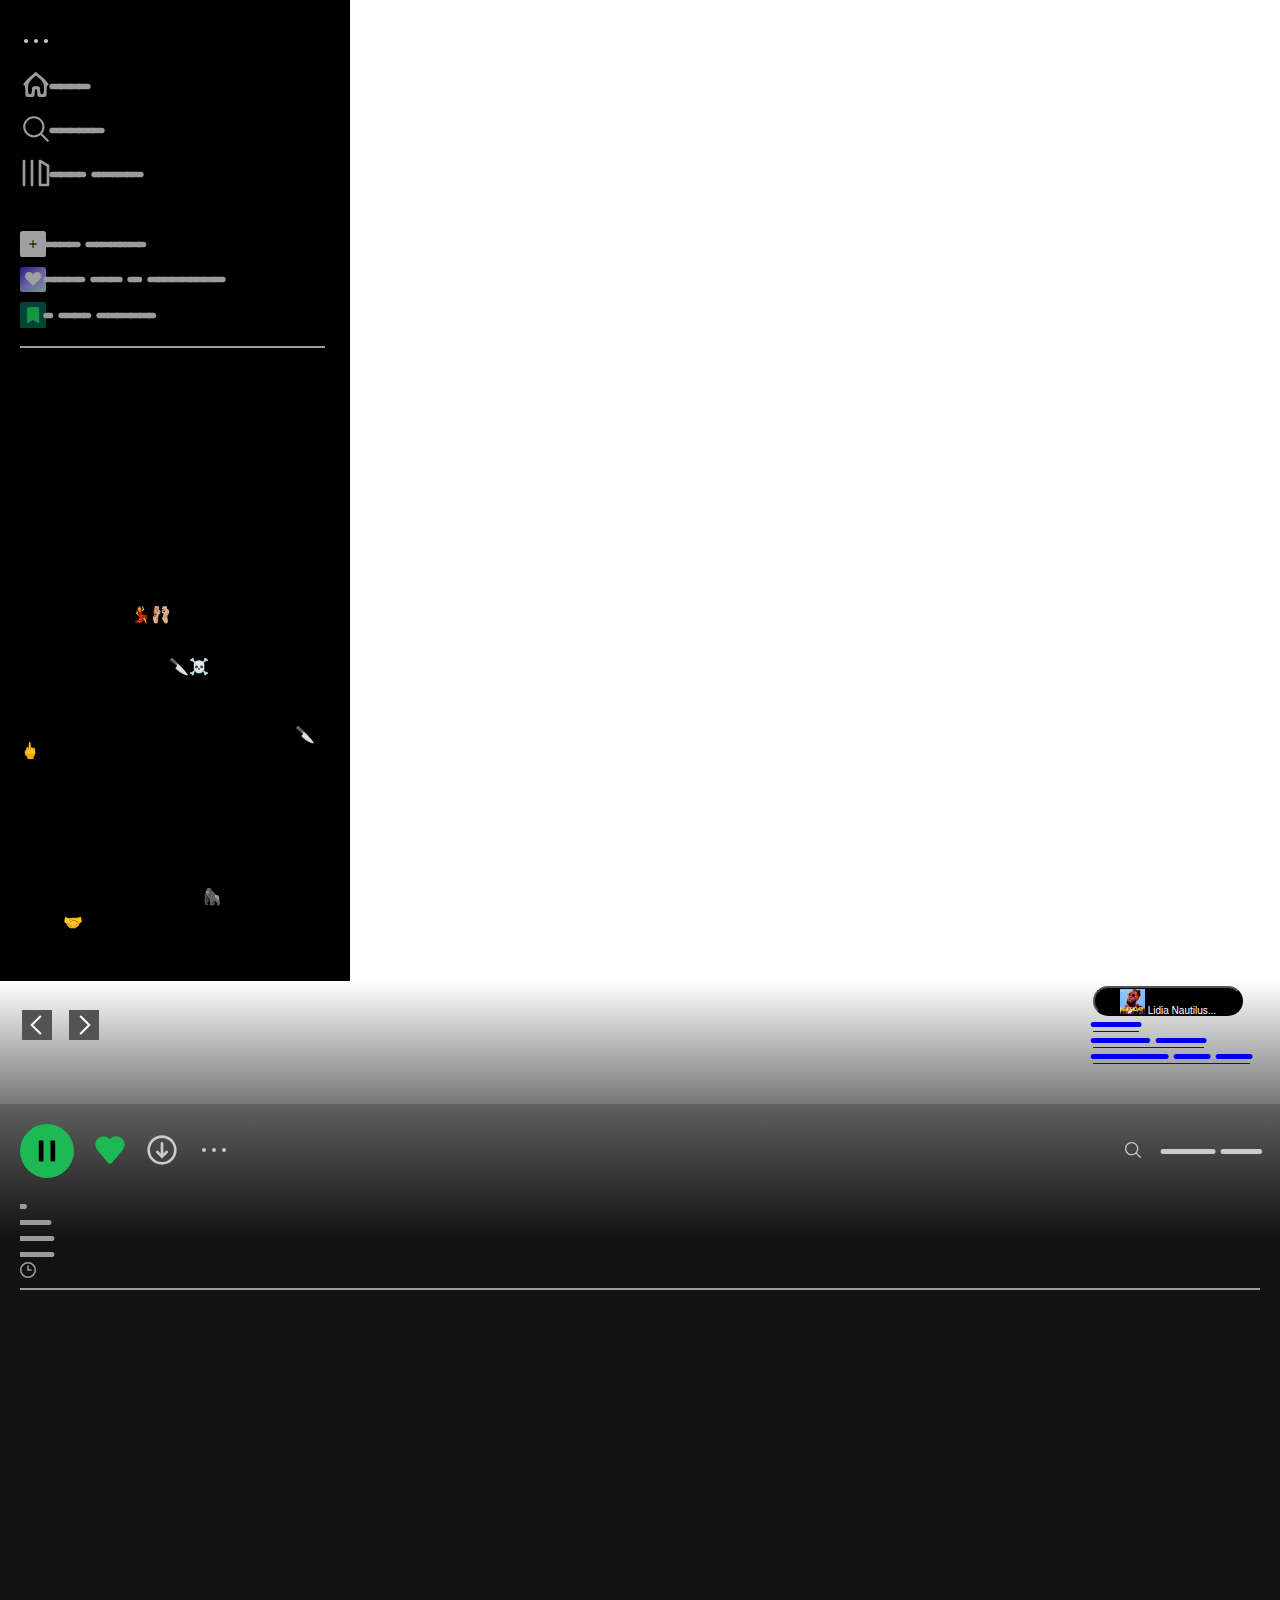
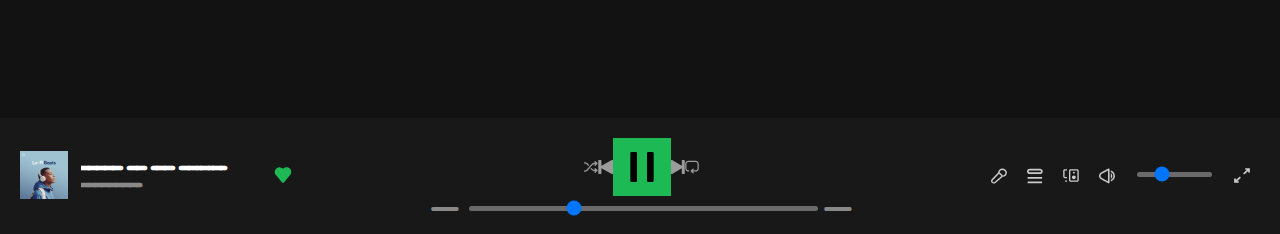
==== commit 7c1e255e: "ho finitooooo" ====
--- a/album.html
+++ b/album.html
@@ -31,11 +31,11 @@
                             </li>
                             <li id="personalized-icons" class="gray-filtered gap-3">
                                 <i><img src="./assets/img/iconssvg/Search.svg" alt="" style="width: 2em;"></i>
-                                <span>Home</span>
+                                <span>Search</span>
                             </li>
                             <li id="personalized-icons" class="gray-filtered gap-3">
                                 <i><img src="./assets/img/iconssvg/YourLibrary.svg" alt="" style="width: 2em;"></i>
-                                <span>Home</span>
+                                <span>Your library</span>
                             </li>
                             <div style="height:30px"></div>
                             <li id="personalized-icons" class="gap-3">
@@ -58,9 +58,6 @@
                         <ul id="playListItems" class="text-white-50 ">
 
                         </ul>
-                    </div>
-                    <div class="current-song-cover">
-                        <img src="./assets/img/iconssvg/playlist-cover.png" alt="">
                     </div>
                 </div>
 
@@ -127,177 +124,34 @@
 
                         <div class="playlist-songs container-lg-fluid col col-md-12 col-sm-10"
                             id="table-cards-info-artist">
-                            <div id="table-cards-info-artist">
-                                <div class="gray-filtered d-flex justify-content-around align--between">
-                                    <div class="d-flex">
-                                    <p>#</p> 
-                                    <p>Title</p>
-                                    <p>Album</p> 
-                                    </div>
-                                    <div>
-                                    <p>Date Added</p>
-                                    </div>
-                                    <div>
+                            <div class="song-title row align-content-center">
+                                <div class="d-flex gap-2 justify-content-between">
+                                    <div class="gray-filtered d-flex gap-5 mx-3">
+                                        <p>#</p>
+                                        <div class="song-image gray-filtered">
+                                            <span>Title</span>
+                                        </div>
+                                    </div>
+                                    <div class="gray-filtered" >
+                                        rank
+                                    </div>
+                                    <div class="gray-filtered">
+                                        Type
+                                    </div>
+                                    <div class="gray-filtered d-flex justify-content-center mx-4">
                                         <img src="./assets/img/iconssvg/Duration.svg" alt="">
                                     </div>
                                 </div>
-                                <hr class="gray-filtered">
-                                <div class="style">
-                                    <div class="song-title ">
-                                        <div class="text-white"> 
-                                            <p >1</p>
-                                        </div>
-                                        <div class="song-image">
-                                            <img src="./assets/img/iconssvg/song-cover.jpeg" alt="">
-                                        </div>
-                                        <div class="song-name-album">
-                                            <div class="song-name">Young as the Morning old as the Sea</div>
-                                            <div class="song-artist">Passenger</div>
-                                        </div>
-                                        <p class="song-album">Young as the Morning old as the Sea</p>
-                                        <p class="song-date-added">May 31, 2022</p>
-                                        <p class="song-duration">
-                                            3:26
-                                        </p>
-                                    </div>
-                                    <div class="song-title">
-                                        <div class="text-white"> 
-                                            <p >1</p>
-                                        </div>
-                                        <div class="song-image">
-                                            <img src="./assets/img/iconssvg/song-cover.jpeg" alt="">
-                                        </div>
-                                        <div class="song-name-album">
-                                            <div class="song-name">Young as the Morning old as the Sea</div>
-                                            <div class="song-artist">Passenger</div>
-                                        </div>
-                                        <p class="song-album">Young as the Morning old as the Sea</p>
-                                        <p class="song-date-added">May 31, 2022</p>
-                                        <p class="song-duration">
-                                            3:26
-                                        </p>
-                                    </div>
-                                    <div class="song-title">
-                                        <div class="text-white"> 
-                                            <p >1</p>
-                                        </div>
-                                        <div class="song-image">
-                                            <img src="./assets/img/iconssvg/song-cover.jpeg" alt="">
-                                        </div>
-                                        <div class="song-name-album">
-                                            <div class="song-name">Young as the Morning old as the Sea</div>
-                                            <div class="song-artist">Passenger</div>
-                                        </div>
-                                        <p class="song-album">Young as the Morning old as the Sea</p>
-                                        <p class="song-date-added">May 31, 2022</p>
-                                        <p class="song-duration">
-                                            3:26
-                                        </p>
-                                    </div>
-                                    <div class="song-title">
-                                        <div class="text-white"> 
-                                            <p >1</p>
-                                        </div>
-                                        <div class="song-image">
-                                            <img src="./assets/img/iconssvg/song-cover.jpeg" alt="">
-                                        </div>
-                                        <div class="song-name-album">
-                                            <div class="song-name">Young as the Morning old as the Sea</div>
-                                            <div class="song-artist">Passenger</div>
-                                        </div>
-                                        <p class="song-album">Young as the Morning old as the Sea</p>
-                                        <p class="song-date-added">May 31, 2022</p>
-                                        <p class="song-duration">
-                                            3:26
-                                        </p>
-                                    </div>
-                                    <div class="song-title">
-                                        <div class="text-white"> 
-                                            <p >1</p>
-                                        </div>
-                                        <div class="song-image">
-                                            <img src="./assets/img/iconssvg/song-cover.jpeg" alt="">
-                                        </div>
-                                        <div class="song-name-album">
-                                            <div class="song-name">Young as the Morning old as the Sea</div>
-                                            <div class="song-artist">Passenger</div>
-                                        </div>
-                                        <p class="song-album">Young as the Morning old as the Sea</p>
-                                        <p class="song-date-added">May 31, 2022</p>
-                                        <p class="song-duration">
-                                            3:26
-                                        </p>
-                                    </div>
-                                    <div class="song-title">
-                                        <div class="text-white"> 
-                                            <p >1</p>
-                                        </div>
-                                        <div class="song-image">
-                                            <img src="./assets/img/iconssvg/song-cover.jpeg" alt="">
-                                        </div>
-                                        <div class="song-name-album">
-                                            <div class="song-name">Young as the Morning old as the Sea</div>
-                                            <div class="song-artist">Passenger</div>
-                                        </div>
-                                        <p class="song-album">Young as the Morning old as the Sea</p>
-                                        <p class="song-date-added">May 31, 2022</p>
-                                        <p class="song-duration">
-                                            3:26
-                                        </p>
-                                    </div>
-                                    <div class="song-title">
-                                        <div class="text-white"> 
-                                            <p >1</p>
-                                        </div>
-                                        <div class="song-image">
-                                            <img src="./assets/img/iconssvg/song-cover.jpeg" alt="">
-                                        </div>
-                                        <div class="song-name-album">
-                                            <div class="song-name">Young as the Morning old as the Sea</div>
-                                            <div class="song-artist">Passenger</div>
-                                        </div>
-                                        <p class="song-album">Young as the Morning old as the Sea</p>
-                                        <p class="song-date-added">May 31, 2022</p>
-                                        <p class="song-duration">
-                                            3:26
-                                        </p>
-                                    </div>
-                                    <div class="song-title">
-                                        <div class="text-white"> 
-                                            <p >1</p>
-                                        </div>
-                                        <div class="song-image">
-                                            <img src="./assets/img/iconssvg/song-cover.jpeg" alt="">
-                                        </div>
-                                        <div class="song-name-album">
-                                            <div class="song-name">Young as the Morning old as the Sea</div>
-                                            <div class="song-artist">Passenger</div>
-                                        </div>
-                                        <p class="song-album">Young as the Morning old as the Sea</p>
-                                        <p class="song-date-added">May 31, 2022</p>
-                                        <p class="song-duration">
-                                            3:26
-                                        </p>
-                                    </div>
-                                    <div class="song-title">
-                                        <div class="text-white"> 
-                                            <p >1</p>
-                                        </div>
-                                        <div class="song-image">
-                                            <img src="./assets/img/iconssvg/song-cover.jpeg" alt="">
-                                        </div>
-                                        <div class="song-name-album">
-                                            <div class="song-name">Young as the Morning old as the Sea</div>
-                                            <div class="song-artist">Passenger</div>
-                                        </div>
-                                        <p class="song-album">Young as the Morning old as the Sea</p>
-                                        <p class="song-date-added">May 31, 2022</p>
-                                </div>
-                            </div>
-                        </div>
-                    </div>
-                </div>
-            </div>
+                            </div>
+
+                            <hr class="gray-filtered">
+                            <div class="style listaSongs">
+                                <div class="song-title row align-content-center">
+                                    
+                                </div>
+                            </div>
+                        </div>
+                    </div>
         </main>
 
     </div>
--- a/assets/css/album.css
+++ b/assets/css/album.css
@@ -1,4 +1,5 @@
 @import url("https://cdn.jsdelivr.net/npm/bootstrap-icons@1.10.5/font/bootstrap-icons.css");
+@import url('https://fonts.googleapis.com/css2?family=Flow+Circular&display=swap');
 
 html, body, div, span, applet, object, iframe,
 h1, h2, h3, h4, h5, h6, p, blockquote, pre,
@@ -130,8 +131,7 @@
   margin: 0;
   padding: 0;
   width: 100%;
-  font-family: "Gotham SSm A", "Gotham SSm B", "Helvetica Neue", Helvetica,
-    Arial, sans-serif;
+  font-family: 'Flow Circular', cursive;
 }
 
 .left {
@@ -153,7 +153,7 @@
   align-items: center;
 }
 #play-list-populated ul {
-  height: 320px;
+  height: 600px;
   width: 50vh;
   overflow: hidden;
   overflow-y: scroll;
@@ -611,4 +611,4 @@
 .style li {
   color: white;
   text-decoration: dashed;
-}+}
